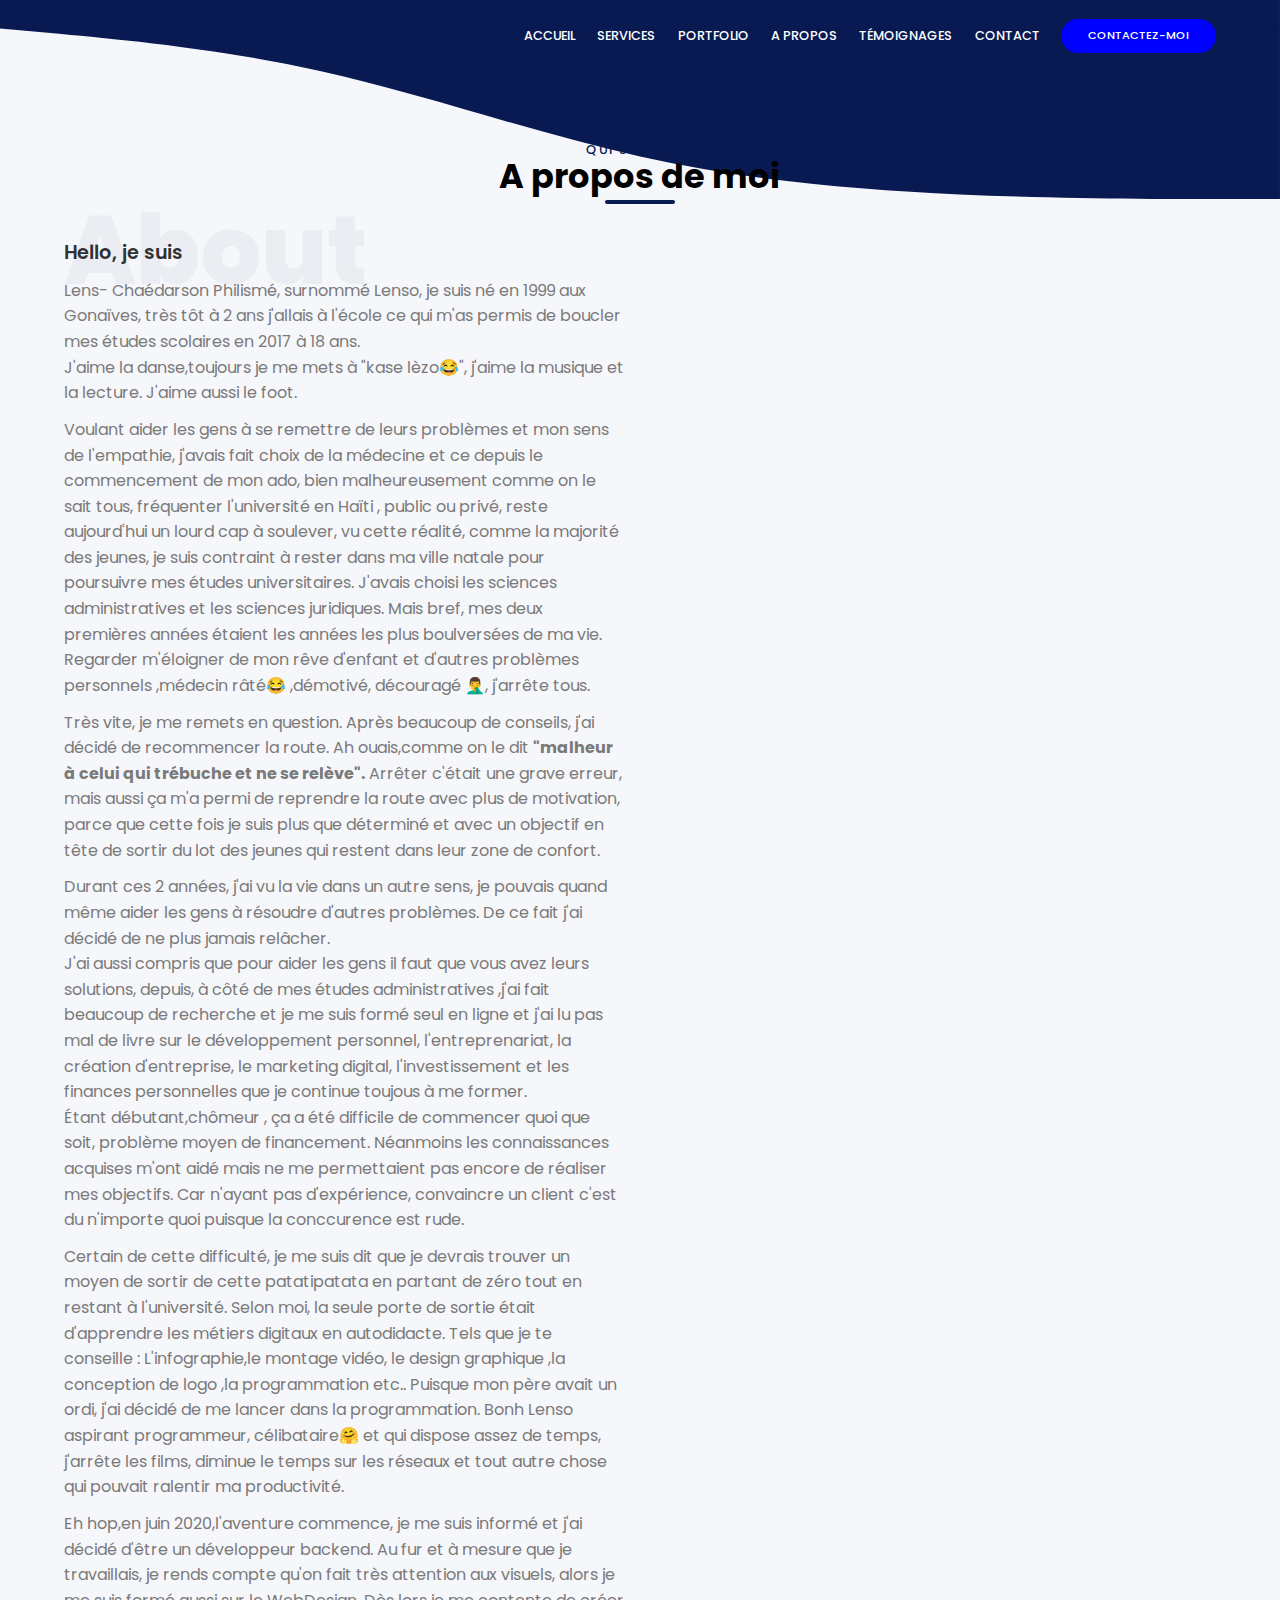
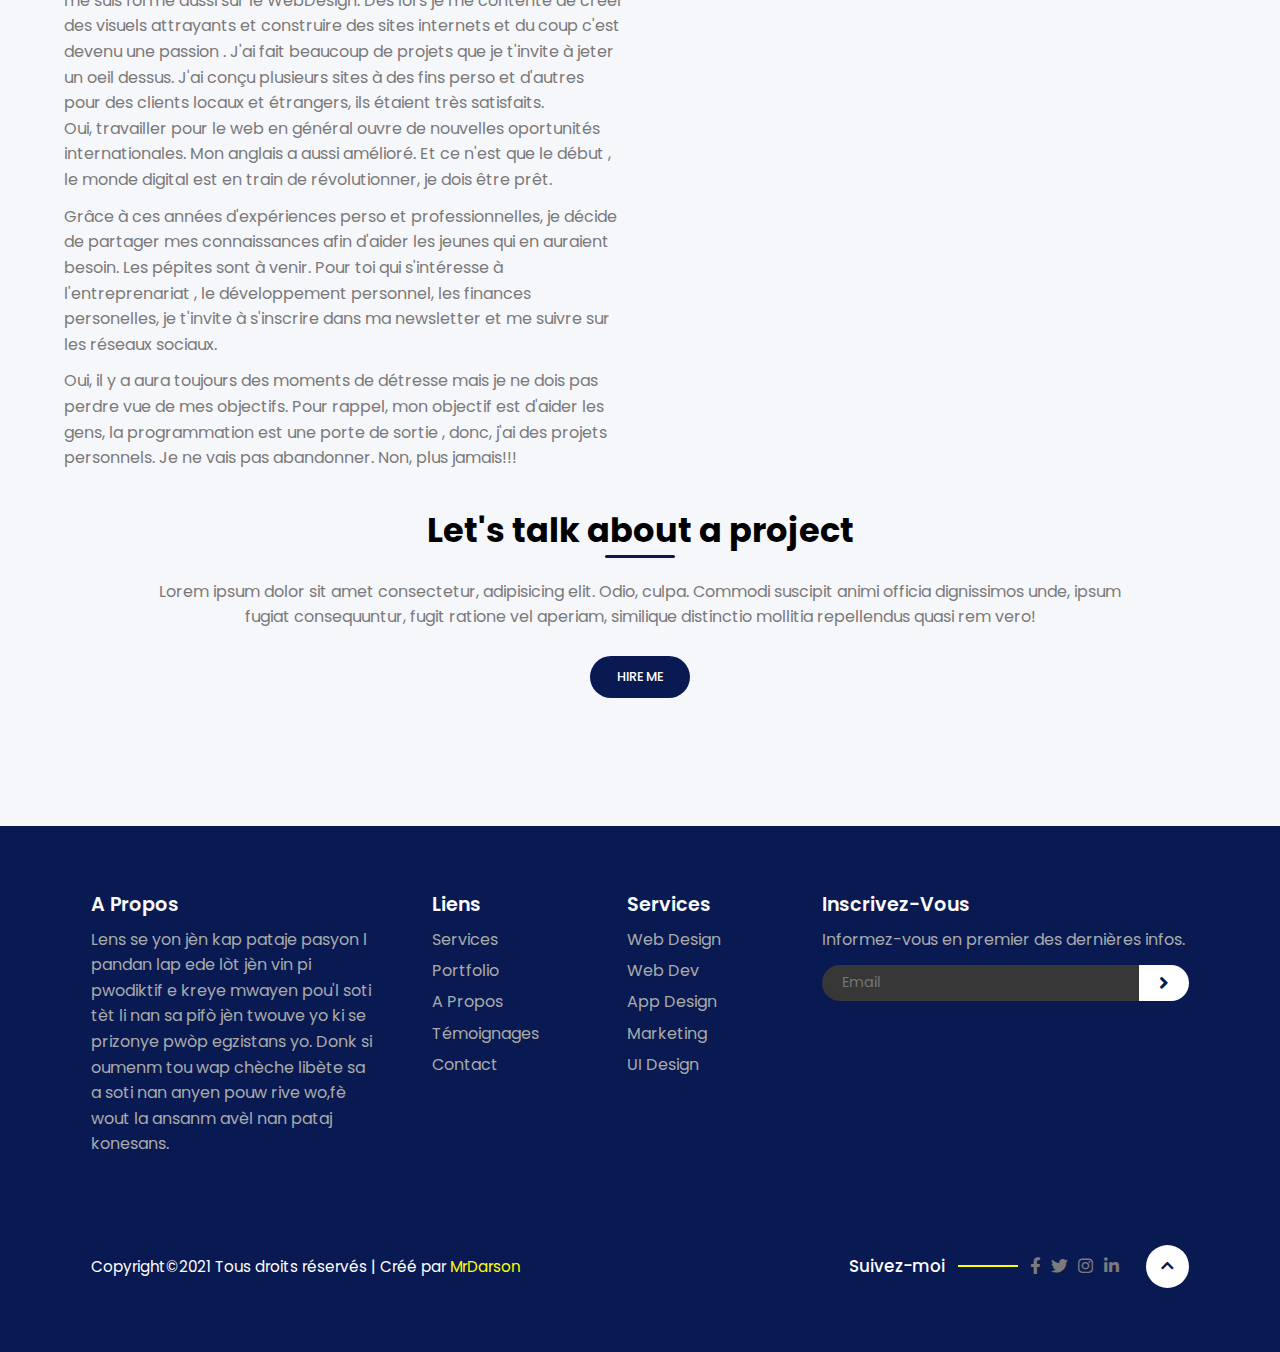
==== about.html @ 990c8903 "Add files via upload" ====
<!doctype html>
<html lang="fr" class="">
  <head>
    <meta charset="utf-8">
    <title> A Propos de Lens | WebDev</title>
    
    <link rel="stylesheet" href="style.css" />
    <link
      rel="stylesheet"
      href="https://cdnjs.cloudflare.com/ajax/libs/font-awesome/5.15.1/css/all.min.css"
    />

    <link
      rel="stylesheet"
      href="https://unpkg.com/swiper/swiper-bundle.min.css"
    />
    
    <script type="text/javascript"></script>
    				
  </head>
   
   
 <body>
    
    
    <header id="header">
        <div class="overlay overlay-lg">
         <svg xmlns="http://www.w3.org/2000/svg" viewBox="0 0 1440 320"><path fill="#091A53" fill-opacity="1" d="M0,32L60,37.3C120,43,240,53,360,80C480,107,600,149,720,176C840,203,960,213,1080,218.7C1200,224,1320,224,1380,224L1440,224L1440,0L1380,0C1320,0,1200,0,1080,0C960,0,840,0,720,0C600,0,480,0,360,0C240,0,120,0,60,0L0,0Z"></path></svg>
          <img src="img/shapes/square.png" class="shape square" alt="" />
          <img src="img/shapes/circle.png" class="shape circle" alt="" />
          <img
            src="img/shapes/half-circle.png"
            class="shape half-circle1"
            alt=""
          />
          <img
            src="img/shapes/half-circle.png"
            class="shape half-circle2"
            alt=""
          />
          <img src="img/shapes/x.png" class="shape xshape" alt="" />
          <img src="img/shapes/wave.png" class="shape wave wave1" alt="" />
          <img src="img/shapes/wave.png" class="shape wave wave2" alt="" />
          <img src="img/shapes/triangle.png" class="shape triangle" alt="" />
          <img src="img/shapes/letters.png" class="letters" alt="" />
          <img src="img/shapes/points1.png" class="points points1" alt="" />
        </div>

        <nav>
          <div class="container">
            <div class="logo">
              <img src="./img/logo.png" alt="" />
            </div>

            <div class="links">
              <ul>
                <li>
                  <a href="#header">Accueil</a>
                </li>
                <li>
                  <a href="#services">Services</a>
                </li>
                <li>
                  <a href="#portfolio">Portfolio</a>
                </li>
                <li>
                  <a href="#about">A Propos</a>
                </li>
                <li>
                  <a href="#testimonials">Témoignages</a>
                </li>
                <li>
                  <a href="#contact">Contact</a>
                </li>
                <li>
                  <a href="#hireme" id="contact" class="active">Contactez-moi</a>
                </li>
              </ul>
            </div>

            <div class="hamburger-menu">
              <div class="bar"></div>
            </div>
          </div>
        </nav>
    
    
    <section class="about section" id="about">
        <div class="container">
          <div class="section-header">
            <h3 class="title" data-title="Qui suis-je ?">A propos de moi</h3>
          </div>

          <div class="section-body grid-2">
            <div class="column-1">
              <h3 class="title-sm">Hello, je suis</h3>
              <p class="text">
                Lens- Chaédarson Philismé, surnommé Lenso, je suis né en 1999 aux Gonaïves, très tôt à 2 ans j'allais à l'école ce qui m'as permis de boucler mes études scolaires en 2017 à 18 ans. </br> J'aime la danse,toujours je me mets à "kase lèzo😂", j'aime la musique et la lecture. J'aime aussi le foot.</p> 
                
               <p class="text"> Voulant aider les gens à se remettre de leurs problèmes et mon sens de l'empathie, j'avais fait choix de la médecine et ce depuis le commencement de mon ado, bien malheureusement comme on le sait tous, fréquenter l'université en Haïti , public ou privé, reste aujourd'hui un lourd cap à soulever, vu cette réalité, comme la majorité des jeunes, je suis contraint à rester dans ma ville natale pour poursuivre mes études universitaires. J'avais choisi les sciences administratives et les sciences juridiques. Mais bref, mes deux premières années étaient les années les plus boulversées de ma vie. Regarder m'éloigner de mon rêve d'enfant et d'autres problèmes personnels ,médecin râté😂 ,démotivé, découragé 🤦‍♂️, j'arrête tous.</p>
               
               <p class="text"> 
               		Très vite, je me remets en question. Après beaucoup de conseils, j'ai décidé de recommencer la route. Ah ouais,comme on le dit <b>"malheur à celui qui trébuche et ne se relève".</b> Arrêter c'était une grave erreur, mais aussi ça m'a permi de reprendre la route avec plus de motivation, parce que cette fois je suis plus que déterminé et avec un objectif en tête de sortir du lot des jeunes qui restent dans leur zone de confort.
         
              </p>
              
              <p class="text">
              					Durant ces 2 années, j'ai vu la vie dans un autre sens, je pouvais quand même aider les gens à résoudre d'autres problèmes. De ce fait j'ai décidé de ne plus jamais relâcher. </br> J'ai aussi compris que pour aider les gens il faut que vous avez leurs solutions, depuis, à côté de mes études administratives ,j'ai fait beaucoup de recherche et je me suis formé seul en ligne et j'ai lu pas mal de livre sur le développement personnel, l'entreprenariat, la création d'entreprise, le marketing digital, l'investissement et les finances personnelles que je continue toujous à me former.
              			</br> Étant débutant,chômeur , ça a été difficile de commencer quoi que soit, problème moyen de financement. Néanmoins les connaissances acquises m'ont aidé mais ne me permettaient pas encore de réaliser mes objectifs. Car n'ayant pas d'expérience, convaincre un client  c'est du n'importe quoi puisque la conccurence est rude. 
              	</p>
              	<p class="text">
              				Certain de cette difficulté, je me suis dit que je devrais trouver un moyen de sortir de cette patatipatata en partant de zéro tout en restant à l'université. Selon moi, la seule porte de sortie était d'apprendre les métiers digitaux en autodidacte. Tels que je te conseille : L'infographie,le montage vidéo, le design graphique ,la conception de logo ,la programmation etc.. Puisque mon père avait un ordi, j'ai décidé de me lancer dans la programmation. Bonh Lenso aspirant programmeur, célibataire🤗 et qui dispose assez de temps, j'arrête les films, diminue le temps sur les réseaux et tout autre chose qui pouvait ralentir ma productivité.
              					</p>
              					<p class="text">
              								Eh hop,en juin 2020,l'aventure commence, je me suis informé et j'ai décidé d'être un développeur backend. Au fur et à mesure que je travaillais, je rends compte qu'on fait très attention aux visuels, alors je me suis formé aussi sur le WebDesign. Dès lors je me contente de créer des visuels attrayants et construire des sites internets et du coup c'est devenu une passion . J'ai fait beaucoup de projets que je t'invite à jeter un oeil dessus. J'ai conçu plusieurs sites à des fins perso et d'autres pour des clients locaux et étrangers, ils étaient très satisfaits. </br>Oui, travailler pour le web en général ouvre de nouvelles oportunités internationales. Mon anglais a aussi amélioré. Et ce n'est que le début , le monde digital est en train de révolutionner, je dois être prêt. 
              					</p>
              					<p class="text">
              								
              					</p>
              					 <p class="text">
              					 				Grâce à ces années d'expériences perso et professionnelles, je décide de partager mes connaissances afin d'aider les jeunes qui en auraient besoin. Les pépites sont à venir. Pour toi qui s'intéresse à l'entreprenariat , le développement personnel, les finances personelles, je t'invite à s'inscrire dans ma newsletter et me suivre sur les réseaux sociaux.
              					 </p>
              					<p class="text" >
              								Oui, il y a aura toujours des moments de détresse mais je ne dois pas perdre vue de mes objectifs. Pour rappel, mon objectif est d'aider les gens, la programmation est une porte de sortie , donc, j'ai des projets  personnels. Je ne vais pas abandonner. Non, plus jamais!!!
              					</p>
             

            <div class="column-2 image">
              <img src="img/shapes/points4.png" class="points" alt="" />
              <img src="img/about.png" class="z-index" alt="" />
            </div>
          </div>
        </div>
      </section>
      
      <section class="hireme" id="hireme">
        <div class="container">
          <h3 class="title">Let's talk about a project</h3>
          <p class="text">
            Lorem ipsum dolor sit amet consectetur, adipisicing elit. Odio,
            culpa. Commodi suscipit animi officia dignissimos unde, ipsum fugiat
            consequuntur, fugit ratione vel aperiam, similique distinctio
            mollitia repellendus quasi rem vero!
          </p>
          <a href="#" class="btn">Hire me</a>
        </div>
      </section>

    
      <footer class="footer">
      <div class="container">
        <div class="grid-4">
          <div class="grid-4-col footer-about">
            <h3 class="title-sm">A Propos</h3>
            <p class="text">
              Lens se yon jèn kap pataje pasyon l pandan lap ede lòt jèn vin pi pwodiktif e kreye mwayen pou'l soti tèt li nan sa pifò jèn twouve yo ki se prizonye pwòp egzistans yo. Donk si oumenm tou wap chèche libète sa a soti nan anyen pouw rive wo,fè wout la ansanm avèl nan pataj konesans.
            </p>
          </div>

          <div class="grid-4-col footer-links">
            <h3 class="title-sm">Liens</h3>
            <ul>
              <li>
                <a href="#services">Services</a>
              </li>
              <li>
                <a href="#portfolio">Portfolio</a>
              </li>
              <li>
                <a href="#about">A Propos</a>
              </li>
              <li>
                <a href="#testimonials">Témoignages</a>
              </li>
              <li>
                <a href="#contact">Contact</a>
              </li>
            </ul>
          </div>

          <div class="grid-4-col footer-links">
            <h3 class="title-sm">Services</h3>
            <ul>
              <li>
                <a href="#">Web Design</a>
              </li>
              <li>
                <a href="#">Web Dev</a>
              </li>
              <li>
                <a href="#">App Design</a>
              </li>
              <li>
                <a href="#">Marketing</a>
              </li>
              <li>
                <a href="#">UI Design</a>
              </li>
            </ul>
          </div>

          <div class="grid-4-col footer-newstletter">
            <h3 class="title-sm">Inscrivez-Vous</h3>
            <p class="text">
              Informez-vous en premier des dernières infos.
            </p>
            <div class="footer-input-wrap">
              <input type="email" class="footer-input" placeholder="Email" />
              <a href="#" class="input-arrow">
                <i class="fas fa-angle-right"></i>
              </a>
            </div>
          </div>
        </div>

        <div class="bottom-footer">
          <div class="copyright">
            <p class="text">
              Copyright&copy;2021 Tous droits réservés | Créé par
              <span>MrDarson</span>
            </p>
          </div>

          <div class="followme-wrap">
            <div class="followme">
              <h3>Suivez-moi</h3>
              <span class="footer-line"></span>
              <div class="social-media">
                <a href="m.facebook.com/lensphilisme">
                  <i class="fab fa-facebook-f"></i>
                </a>
                <a href="twitter.com/darsonsituation">
                  <i class="fab fa-twitter"></i>
                </a>
                <a href="instagram.com/mrdarson">
                  <i class="fab fa-instagram"></i>
                </a>
                <a href="linkedin.com/">
                  <i class="fab fa-linkedin-in"></i>
                </a>
              </div>
            </div>

            <div class="back-btn-wrap">
              <a href="#" class="back-btn">
                <i class="fas fa-chevron-up"></i>
              </a>
            </div>
          </div>
        </div>
      </div>
    </footer>
    <script src="https://cdnjs.cloudflare.com/ajax/libs/jquery/3.5.1/jquery.min.js"></script>
    <script src="isotope.pkgd.min.js"></script>
    <script src="https://unpkg.com/swiper/swiper-bundle.min.js"></script>
    <script src="app.js"></script>
    
 </body>

</html>
---- style.css ----
@import url("https://fonts.googleapis.com/css2?family=Poppins:wght@100;200;300;400;500;600;700;800;900&display=swap");

:root {
  --dark-one: #333;
  --dark-two: #7a7a7a;
  --main-color:#091A53;
  --light-one: #fff;
  --light-two: #f9fafb;
  --light-three: #f6f7fb;
}
/*General setings*/

*,*::before,
*::after {
  margin: 0;
  padding: 0;
  box-sizing: border-box;
}

html {
  scroll-behavior: smooth;
}

body,
button,
input,
textarea {
  font-family: "Poppins", sans-serif;
}

a {
  text-decoration: none;
}

ul {
  list-style: none;
}

img {
  width: 100%;
}

.container {
  position: relative;
  z-index: 5;
  max-width: 92rem;
  padding: 0 4rem;
  margin: 0 auto;
}

.stop-scrolling {
  height: 100%;
  overflow: hidden;
}

.grid-2 {
  display: grid;
  grid-template-columns: repeat(2, 1fr);
  align-items: center;
  justify-content: center;
}

.text {
  font-size: 1.30rem;
  color: var(--dark-two);
  line-height: 1.6;
}

.column-1 {
  margin-right: 1.5rem;
}

.column-2 {
  margin-left: 1.5rem;
}

.image {
  position: relative;
  display: flex;
  align-items: center;
  justify-content: center;
}

.z-index {
  position: relative;
  z-index: 2;
}

.overlay {
  position: absolute;
  width: 100%;
  height: 100%;
  overflow: hidden;
  top: 0;
  left: 0;
}

.overlay .shape {
  width: initial;
  opacity: 0.13;
  position: absolute;
}

.overlay.overlay-lg .shape {
  height: 55px;
}

.overlay.overlay-lg .shape.wave {
  height: initial;
  width: 88px;
}

.overlay.overlay-lg .shape.xshape {
  height: 38px;
}

.overlay.overlay-sm .shape {
  filter: brightness(0) invert(1);
  opacity: 0.15;
  height: 40px;
}

.overlay.overlay-sm .shape.wave {
  height: initial;
  width: 70px;
}

.overlay.overlay-sm .shape.xshape {
  height: 30px;
}

.points {
  opacity: 0.3;
  position: absolute;
}

.section {
  padding: 7rem 0;
  overflow: hidden;
}

.section-header {
  text-align: center;
  margin-bottom: 1.5rem;
}

.title {
  position: relative;
  display: inline-block;
  padding-bottom: 1rem;
  line-height: 1;
  font-size: 2.8rem;
  margin-bottom: 0.6rem;
}

.title:before {
  content: attr(data-title);
  display: block;
  margin-bottom: 0.4rem;
  color: var(--main-color);
  font-size: 1.15rem;
  font-weight: 500;
  text-transform: uppercase;
  letter-spacing: 3px;
}

.title:after {
  content: "";
  position: absolute;
  width: 90px;
  height: 5px;
  border-radius: 3px;
  background-color: var(--main-color);
  bottom: 0;
  left: 50%;
  transform: translateX(-50%);
}

.section-header .text {
  max-width: 600px;
  margin: 0 auto;
}

.title-sm {
  color: var(--dark-one);
  font-weight: 600;
  font-size: 1.6rem;
}

.points-sq {
  width: 210px;
}

.btn {
  display: inline-block;
  padding: 0.85rem 2rem;
  background-color: var(--main-color);
  color: var(--light-one);
  border-radius: 2rem;
  font-size: 1.05rem;
  text-transform: uppercase;
  font-weight: 500;
  transition: 0.3s;
}

.btn:hover {
    color: yellow;
 
  
}

.btn.small {
  padding: 0.7rem 1.8rem;
  font-size: 1rem;
}

/* End Genral Styles */

/* Header */

header {
  width: 100%;
  background-color: var(--light-three);
  overflow: hidden;
  position: relative;
}

nav {
  width: 100%;
  position: relative;
  z-index: 50;
}

nav .container {
  display: flex;
  justify-content: space-between;
  height: 6rem;
  align-items: center;
}

.logo {
  width: 80px;
  display: flex;
  align-items: center;
}

.links ul {
  display: flex;
}

.links a {
  display: inline-block;
  padding: 0.9rem 1.2rem;
  color: white;
  font-size: 1.05rem;
  text-transform: uppercase;
  font-weight: 500;
  line-height: 1;
  transition: 0.3s;
}

.links a.active {
  background-color: blue;
  color: var(--light-one);
  border-radius: 2rem;
  font-size: 1rem;
  padding: 0.9rem 2.1rem;
  margin-left: 1rem;
}

.links a:hover {
  color:yellow;
}

.links a.active:hover {
  color: var(--main-color);
  background-color: #fff;
}

.hamburger-menu {
  width: 2.7rem;
  height: 3rem;
  z-index: 100;
  position: relative;
  display: none;
  align-items: center;
  justify-content: flex-end;
}

.hamburger-menu .bar {
  position: relative;
  width: 2.1rem;
  height: 3px;
  border-radius: 3px;
  background-color: white;
  transition: 0.5s;
}

.bar:before,
.bar:after {
  content: "";
  position: absolute;
  width: 2.1rem;
  height: 3px;
  border-radius: 3px;
  background-color: white;
  transition: 0.5s;
}

.bar:before {
  transform: translateY(-9px);
}

.bar:after {
  transform: translateY(9px);
}

nav.open .hamburger-menu .bar {
  background-color: transparent;
  transform: rotate(360deg);
}

nav.open .hamburger-menu .bar:before {
  transform: translateY(0) rotate(45deg);
  background-color: var(--light-one);
}

nav.open .hamburger-menu .bar:after {
  transform: translateY(0) rotate(-45deg);
  background-color: var(--light-one);
}

nav.open .links {
  transform: translateX(0);
}

.header-content .container.grid-2 {
  grid-template-columns: 2.5fr 3.5fr;
  min-height: calc(100vh - 6rem);
  padding-bottom: 2.5rem;
  text-align: left;
}

.header-title {
  font-size: 3.8rem;
  line-height: 0.8;
  color: var(--dark-one);
}

.header-content .text {
  margin: 2.15rem 0;
}

.header-content .image .img-element {
  max-width: 750px;
}

header .points1 {
  width: 420px;
  bottom: -75px;
  left: -150px;
}

header .points2 {
  width: 70%;
  top: 65%;
  left: 71%;
}

header .square {
  right: 68%;
  top: 71%;
}

header .triangle {
  right: 7%;
  bottom: 75%;
}

header .xshape {
  right: 4%;
  bottom: 50%;
}

header .half-circle1 {
  left: 50%;
  bottom: 82%;
}

header .half-circle2 {
  left: 5%;
  top: 67%;
}

header .wave1 {
  bottom: 75%;
  left: 20%;
}

header .wave2 {
  bottom: 8%;
  right: 55%;
}

header .circle {
  left: 38%;
  bottom: 63%;
}

.letters {
  position: absolute;
  width: 13.5%;
  top: -5px;
  left: 15px;
  opacity: 0.06;
}

/* End header */

/* Services */

.cards {
  display: flex;
  justify-content: space-around;
  flex-wrap: wrap;
  width: 100%;
}

.card-wrap {
  position: relative;
  margin: 1.7rem 0.8rem;
}

.card {
  position: relative;
  width: 100%;
  max-width: 390px;
  min-height: 520px;
  background-color: var(--light-three);
  display: flex;
  align-items: center;
  justify-content: center;
  text-align: center;
  padding: 3rem 2rem;
  overflow: hidden;
  transition: 0.3s;
}

.card:before {
  content: attr(data-card);
  position: absolute;
  top: -15px;
  right: -15px;
  font-size: 6rem;
  font-weight: 800;
  line-height: 1;
  color: var(--main-color);
  opacity: 0.025;
}

.card:after {
  content: "";
  position: absolute;
  width: 100%;
  height: 0px;
  bottom: 0;
  left: 0;
  background-color: var(--main-color);
  transition: 0.3s;
}

.card-wrap:hover .card {
  transform: translateY(-15px);
}

.card-wrap:hover .card:after {
  height: 8px;
}

.icon {
  width: 90px;
  margin-bottom: 1.7rem;
}

.card .title-sm {
  line-height: 0.8;
}

.card .text {
  font-size: 1.15rem;
  margin: 1.8rem 0;
}

.services .points1 {
  bottom: -50px;
  left: -125px;
  opacity: 0.2;
  pointer-events: none;
}

.services .points2 {
  bottom: -70px;
  right: -65px;
  opacity: 0.2;
  pointer-events: none;
}

/* End Services */

/* Portfolio */

.portfolio {
  position: relative;
  width: 100%;
  background-color: var(--light-two);
}

.background-bg {
  position: absolute;
  width: 100%;
  height: 520px;
  top: 0;
  left: 0;
  background-color: var(--main-color);
}

.portfolio .title,
.portfolio .title:before {
  color: var(--light-one);
}

.portfolio .title:after {
  background-color: var(--light-one);
}

.filter {
  width: 100%;
  display: flex;
  align-items: center;
  justify-content: center;
  flex-wrap: wrap;
}

.filter-btn {
  border: none;
  outline: none;
  background-color: transparent;
  margin: 0.45rem 0.4rem;
  padding: 0.85rem 1.8rem;
  color: var(--light-one);
  text-transform: uppercase;
  font-weight: 500;
  font-size: 1.1rem;
  line-height: 1;
  cursor: pointer;
  border-radius: 2rem;
  transition: 0.3s;
}

.filter-btn.active {
  background-color: var(--light-one);
  color: var(--main-color);
}

.portfolio .square {
  top: 28%;
  left: 20%;
}

.portfolio .circle {
  top: 8%;
  right: 35%;
}

.portfolio .triangle {
  bottom: 10%;
  right: 4%;
}

.portfolio .half-circle1 {
  bottom: 13%;
  left: 5%;
}

.portfolio .half-circle2 {
  top: 35%;
  right: 20%;
}

.portfolio .xshape {
  top: 10%;
  right: 8%;
}

.portfolio .wave {
  top: 38%;
  left: 6%;
}

.grid {
  width: 100%;
  margin: 1.5rem 0;

}

.grid-item {
  width: 33.33%;
  padding: 1rem 1.2rem;
  display: flex;
  justify-content: center;
  align-items: center;
  float:left;
}

.gallery-image {
  position: relative;
  overflow: hidden;
  border-radius: 16px;
  height: 330px;
  width: 100%;
  cursor: pointer;
}

.gallery-image img {
  position: absolute;
  height: 115%;
  width: initial;
  top: 50%;
  left: 50%;
  transform: translate(-50%, -50%);
  transform-origin: center;
  transition: 0.5s;
}

.gallery-image .img-overlay {
  position: absolute;
  width: 100%;
  height: 100%;
  top: 0;
  left: 0;
  z-index: 2;
  color: var(--light-one);
  background-color: rgba(120, 76, 251, 0.55);
  display: flex;
  flex-direction: column;
  align-items: center;
  justify-content: flex-end;
  padding: 2rem 3.2rem;
  opacity: 0;
  transition: 0.5s;
}

.img-overlay .plus {
  position: relative;
  margin: auto 0;
}

.plus:before,
.plus:after {
  content: "";
  position: absolute;
  width: 4.5rem;
  height: 3px;
  top: 50%;
  left: 50%;
  transform: translate(-50%, -50%);
  background-color: var(--light-one);
  border-radius: 3px;
}

.plus:before {
  transform: translate(-50%, -50%) rotate(-90deg);
}

.img-description {
  width: 100%;
}

.img-overlay h3 {
  font-weight: 600;
  text-transform: uppercase;
  font-size: 1.5rem;
}

.img-overlay h5 {
  font-size: 1.15rem;
  font-weight: 300;
}

.gallery-image:hover .img-overlay {
  opacity: 1;
}

.gallery-image:hover img {
  transform: translate(-50%, -50%) scale(1.1);
}

.more-folio {
  display: flex;
  justify-content: center;
  clear: both;
}

/* End Portfolio */

/* About */

.about {
  overflow: hidden;
}

.about img {
  max-width: 600px;
}

.about .text {
  margin-top: 1rem;
}

.skills {
  margin: 1.5rem 0 2.5rem 0;
}

.skill {
  margin: 1rem 0;
}

.skill-title {
  color: #555;
  font-weight: 600;
  margin-bottom: 0.3rem;
}

.skill-bar {
  width: 70%;
  height: 8px;
  border-radius: 4px;
  background-color: #ece6fa;
  position: relative;
  overflow: hidden;
}

.skill-progress {
  position: absolute;
  height: 100%;
  width: 0%;
  top: 0;
  left: 0;
  background-color: var(--main-color);
  transition: 1s;
}

.about .column-1 {
  position: relative;
}

.about .column-1:before {
  content: "About";
  position: absolute;
  font-size: 8rem;
  font-weight: 800;
  color: var(--main-color);
  opacity: 0.04;
  top: 20px;
  left: 0;
  line-height: 0;
}

.about .points {
  width: 300px;
  top: 65%;
  left: 80%;
  opacity: 0.1;
}

/* End About */

/* Records */

.records {
  position: relative;
  background-color: var(--main-color);
  padding: 5.2rem 0;
}

.records .container {
  display: grid;
  grid-template-columns: repeat(4, 1fr);
  align-items: center;
  justify-content: center;
  text-align: center;
  grid-column-gap: 1.5rem;
  grid-row-gap: 2rem;
}

.record-circle {
  width: 180px;
  height: 180px;
  border-radius: 50%;
  margin: 0 auto;
  border: 4px solid var(--light-one);
  display: flex;
  flex-direction: column;
  justify-content: center;
  color: var(--light-one);
}

.record-circle.active {
  background-color: var(--light-one);
  color: var(--dark-one);
  box-shadow: 0 0 0 15px rgb(255, 255, 255, 0.5);
}

.number {
  font-weight: 400;
  font-size: 2.35rem;
}

.sub-title {
  font-weight: 400;
  font-size: 1.12rem;
  text-transform: uppercase;
}

.records .square1 {
  left: 8%;
  top: 10%;
}

.records .square2 {
  right: 90px;
  bottom: 70px;
}

.records .xshape {
  top: 45px;
  right: 120px;
}

.records .circle {
  left: 7%;
  bottom: 50px;
}

.records .triangle {
  left: 65%;
  bottom: 35px;
}

.records .wave1 {
  top: 35px;
  right: 30%;
}

.records .wave2 {
  bottom: 40px;
  left: 28%;
}

.records .half-circle {
  top: 30px;
  right: 50%;
}

/* End Records */

/* Blog */

.blog-wrapper {
  display: flex;
  width: 100%;
  justify-content: space-around;
  flex-wrap: wrap;
}

.blog-wrap {
  position: relative;
  margin: 1.3rem 0.5rem;
}

.blog-card {
  max-width: 420px;
  width: 100%;
  overflow: hidden;
  background-color: var(--light-two);
  transition: 0.3s;
  position: relative;
}

.blog-card:after {
  content: "";
  position: absolute;
  width: 1100%;
  height: 0px;
  bottom: 0;
  left: 0;
  background-color: var(--main-color);
  transition: 0.3s;
}

.blog-image {
  width: 100%;
  height: 270px;
  position: relative;
  overflow: hidden;
}

.blog-image img {
  position: absolute;
  height: 105%;
  width: initial;
  top: 50%;
  left: 50%;
  transform: translate(-50%, -50%);
  transition: 0.5s;
}

.blog-content {
  padding: 2.1rem 2.2rem 2.7rem 2.2rem;
}

.blog-info {
  display: flex;
  flex-wrap: wrap;
  margin-bottom: 0.5rem;
}

.blog-info h5 {
  color: var(--main-color);
  font-weight: 400;
  text-transform: uppercase;
  font-size: 1.05rem;
  letter-spacing: 2px;
}

.blog-date {
  margin-right: 2rem;
}

.blog-user i {
  margin-right: 0.2rem;
  font-size: 1rem;
}

.blog-text {
  margin: 0.5rem 0 1.5rem 0;
  font-size: 1.2rem;
  line-height: 1.6;
  color: #666;
}

.blog-card:hover {
  transform: translateY(-15px);
}

.blog-card:hover:after {
  height: 8px;
}

.blog-card:hover .blog-image img {
  transform: translate(-50%, -50%) scale(1.15);
}

.blog .points {
  top: 72%;
  right: 71%;
  opacity: 0.15;
}

/* End Blog */

/* Testimonials */

.testimonials {
  background-color: var(--light-two);
  overflow: hidden;
}

.testi-content {
  margin-top: 6rem;
}

.reviews {
  overflow: hidden;
}

.review {
  position: relative;
  padding: 2rem 1.5rem;
}

.quote {
  position: absolute;
  top: 0;
  left: 0;
  color: var(--main-color);
  opacity: 0.04;
  font-size: 8rem;
}

.rate {
  display: flex;
  font-size: 1.4rem;
  color: #ebc000;
  margin-bottom: 1.5rem;
}

.rate i {
  margin-right: 0.3rem;
}

.review-text {
  font-size: 1.35rem;
  font-weight: 300;
  color: #444;
  line-height: 1.7;
}

.review-info {
  margin-top: 2rem;
}

.review-name {
  font-size: 1.3rem;
  font-weight: 700;
  color: var(--dark-one);
}

.review-job {
  font-size: 1.15rem;
  font-weight: 300;
  color: #777;
}

.review-nav {
  bottom: 2.2rem;
  top: initial;
  font-size: 1.8rem;
  color: var(--main-color);
}

.swiper-button-next {
  right: 2rem;
  left: initial;
}

.swiper-button-prev {
  right: 4.5rem;
  left: initial;
}

.swiper-button-prev:after,
.swiper-button-next:after {
  display: none;
}

/* End Testimonials */

/* Contact */

.contact {
  position: relative;
  width: 100%;
  padding: 13.5rem 0 8.5rem;
}

.contact:before,
.contact:after {
  content: "";
  position: absolute;
  width: 100%;
  z-index: -1;
  left: 0;
}

.contact:before {
  top: 0;
  height: 40%;
  background: url("../img/map.png") center center / cover;
}

.contact:after {
  top: 40%;
  height: 60%;
  background: url("../img/contact-bg.png") center bottom / cover;
}

.contact-box {
  width: 100%;
  background-color: var(--light-one);
  width: 100%;
  border-radius: 45px;
  padding: 5.5rem 4.5rem;
  display: grid;
  grid-template-columns: repeat(2, 1fr);
}

.contact-info {
  padding-right: 2rem;
}

.contact-form {
  padding-left: 2rem;
}

.contact-info .title:after {
  left: 0;
  transform: initial;
}

.information-wrap {
  margin-top: 2rem;
}

.information {
  display: flex;
  align-items: center;
}

.information:not(:last-child) {
  margin-bottom: 1.3rem;
}

.contact-icon {
  min-width: 67px;
  height: 67px;
  display: inline-block;
  border-radius: 50%;
  background-color: var(--main-color);
  color: var(--light-one);
  text-align: center;
  font-size: 1.4rem;
  margin-right: 1rem;
}

.contact-icon i {
  line-height: 67px;
}

.info-text {
  font-size: 1.3rem;
  display: inline-block;
}

.contact-form .title:after {
  display: none;
}

.contact-form .title {
  margin: 0;
}

.contact-form .row {
  width: 100%;
  display: grid;
  grid-template-columns: repeat(auto-fit, minmax(130px, 1fr));
  grid-column-gap: 0.6rem;
}

.contact-input {
  padding: 1.2rem 2.1rem;
  margin: 0.6rem 0;
  border: none;
  outline: none;
  background: #f3f3f3;
  border-radius: 4rem;
  font-weight: 600;
  font-size: 1.25rem;
  transition: 0.3s;
}

.contact-input::placeholder {
  font-weight: 400;
}

.contact-input.textarea {
  resize: none;
  min-height: 280px;
  border-radius: 2rem;
}

.contact-input:hover {
  background: #ececec;
}

.contact-input:focus {
  background: #eaeaea;
}

.contact-input .btn {
  margin-top: 0.6rem;
}

/* End Contact */

/* Hire me */

.hireme {
  padding: 12rem 0;
  margin-top: -10rem;
}

.hireme .container {
  text-align: center;
}

.hireme .title {
  margin-bottom: 1.3rem;
}

.hireme .text {
  max-width: 1000px;
  margin: 0 auto 1.6rem auto;
}

/* End Hire me */

/* Footer */

.footer {
  background-color: var(--main-color);
  padding: 6rem 0;
}

.footer .grid-4 {
  display: grid;
  grid-template-columns: 3.5fr 2fr 2fr 3fr;
}

.grid-4-col {
  padding: 0 1.7rem;
}

.footer .title-sm {
  color: #fafafa;
  margin-bottom: 0.9rem;
}

.footer .text {
  color: #aaa;
}

.footer-links a {
  color: #aaa;
  font-size: 1.25rem;
  display: inline-block;
  margin-bottom: 0.4rem;
  transition: 0.3s;
}

.footer-links a:hover {
  color: yellow;
}

.footer-input-wrap {
  display: grid;
  grid-template-columns: auto 50px;
  width: 100%;
  height: 50px;
  border-radius: 30px;
  overflow: hidden;
  margin-top: 1.2rem;
}

.footer-input {
  background: #373737;
  color: #333;
  outline: none;
  border: none;
  padding: 0 1.5rem;
  font-size: 1.1rem;
  transition: 0.3s;
}

.input-arrow {
  color: #091A53;
  background-color: white;
  display: flex;
  align-items: center;
  justify-content: center;
  font-size: 1.45rem;
  transition: 0.3s;
}

.input-arrow:hover {
  background-color: yellow;
}

.focus {
  background: #BFC4D9;
}

.bottom-footer {
  margin-top: 5.5rem;
  padding: 0 1.7rem;
  display: flex;
  align-items: center;
  justify-content: space-between;
}

.copyright .text {
  color: white;
  font-size: 1.2rem;
  display: inline-block;
  text-align: center;
}

.copyright .text span {
  color: yellow;
  cursor: pointer;
}

.followme-wrap {
  display: flex;
}

.followme {
  display: flex;
  align-items: center;
}

.followme h3 {
  color: white;
  font-weight: 500;
  font-size: 1.3rem;
}

.followme .footer-line {
  width: 60px;
  height: 2px;
  background-color: yellow;
  margin: 0 1.2rem;
  display: inline-block;
}

.social-media a {
  color: #7b7b7b;
  font-size: 1.3rem;
  margin-right: 0.4rem;
  transition: 0.3s;
}

.social-media a:hover {
  color:va (--light-one);
}

.back-btn-wrap {
  position: relative;
  margin-left: 2.5rem;
}

.back-btn {
  display: flex;
  align-items: center;
  justify-content: center;
  height: 55px;
  width: 55px;
  background-color: white;
  border-radius: 50%;
  color: var(--main-color);
  font-size: 1.2ain-colorx-shadow: 0 0 20px 1px rgba(0, 0, 0, 0.15);
  transition: 0.3s;
  position: relative;
  z-index: 2;
}

.back-btn:hover {
  background-color: yellow;
}

.back-btn-wrap:before {
  content: "";
  position: absolute;
  width: 60px;
  height: 60px;
  background-color: #fff;
  z-index: 1;
  top: 50%;
  left: 50%;
  transform: translate(-50%, -50%) scale(0.7);
  border-radius: 50%;
  opacity: 0.08;
  animation: scale 1.2s ease-out infinite 1s;
}

@keyframes scale {
  0% {
    transform: translate(-50%, -50%) scale(1);
    opacity: 0.15;
  }

  100% {
    transform: translate(-50%, -50%) scale(1.6);
    opacity: 0;
  }
}

/* End Footer */

/* Responsive */

@media (max-width: 1280px) {
  .text {
    font-size: 1rem;
  }

  .title {
    font-size: 2.1rem;
    padding-bottom: 0.65rem;
  }

  .title:before {
    margin-bottom: 0.2rem;
    font-size: 0.8rem;
    letter-spacing: 2px;
  }

  .title:after {
    height: 3.5px;
    width: 70px;
  }

  .title-sm {
    font-size: 1.2rem;
  }

  .btn {
    padding: 0.75rem 1.7rem;
    font-size: 0.8rem;
  }

  .btn.small {
    padding: 0.65rem 1.6rem;
    font-size: 0.7rem;
  }

  .section-header .text {
    max-width: 500px;
  }

  .section {
    padding: 4.5rem 0;
  }

  .column-1 {
    margin-right: 1rem;
  }

  .column-2 {
    margin-left: 1rem;
  }

  .overlay.overlay-lg .shape {
    height: 35px;
  }

  .overlay.overlay-lg .shape.wave {
    height: initial;
    width: 63px;
  }

  .overlay.overlay-lg .shape.xshape {
    height: 24px;
  }

  .overlay.overlay-sm .shape {
    height: 24px;
  }

  .overlay.overlay-sm .shape.wave {
    height: initial;
    width: 39px;
  }

  .overlay.overlay-sm .shape.xshape {
    height: 19px;
  }

  header .points1 {
    width: 270px;
    bottom: -50px;
    left: -75px;
  }

  header .points2 {
    width: 340px;
  }

  header .letters {
    width: 11%;
  }

  .header-content .image .img-element {
    max-width: 500px;
  }

  nav .container {
    height: 4.5rem;
  }

  .header-content .container.grid-2 {
    min-height: calc(100vh - 4.5rem);
    padding-bottom: 1.5rem;
  }

  .logo {
    width: 65px;
  }

  .links a {
    font-size: 0.8rem;
    padding: 0.65rem 0.7rem;
  }

  .links a.active {
    font-size: 0.7rem;
    padding: 0.7rem 1.7rem;
    margin-left: 0.6rem;
  }

  .header-title {
    font-size: 2.6rem;
  }

  .header-content .text {
    margin: 1.1rem 0;
  }

  .card {
    min-height: 390px;
    max-width: 290px;
    padding: 2.2rem 1.5rem;
  }

  .icon {
    width: 65px;
    margin-bottom: 0.8rem;
  }

  .card .text {
    font-size: 0.9rem;
    margin: 1rem 0;
  }

  .card:before {
    font-size: 5rem;
  }

  .card-wrap {
    margin: 1rem 0.6rem;
  }

  .services .points1 {
    left: -60px;
  }

  .points-sq {
    width: 150px;
  }

  .grid {
    margin: 0.8rem 0;
  }

  .grid-item {
    padding: 0.8rem;
  }

  .gallery-image {
    height: 250px;
    max-width: 325px;
  }

  .gallery-image .img-overlay {
    padding: 1.4rem 2rem;
  }

  .plus:before,
  .plus:after {
    width: 2.8rem;
  }

  .img-overlay h3 {
    font-size: 1.1rem;
  }

  .img-overlay h5 {
    font-size: 0.8rem;
  }

  .background-bg {
    height: 370px;
  }

  .filter-btn {
    padding: 0.6rem 1.45rem;
    font-size: 0.7rem;
  }

  .about img {
    max-width: 420px;
  }

  .about .text {
    margin-top: 0.7rem;
  }

  .skills {
    margin: 0.9rem 0 1.7rem 0;
  }

  .skill-title {
    font-size: 1rem;
  }

  .skill-bar {
    height: 6px;
  }

  .about .column-1:before {
    font-size: 6rem;
    top: 13px;
  }

  .about .points {
    width: 230px;
    left: 65%;
  }

  .record-circle {
    width: 150px;
    height: 150px;
    border-width: 3px;
  }

  .record-circle .number {
    font-size: 1.8rem;
  }

  .record-circle .sub-title {
    font-size: 0.9rem;
  }

  .blog-wrap {
    margin: 0.7rem 0.5rem;
  }

  .blog-card {
    max-width: 315px;
  }

  .blog-image {
    height: 200px;
  }

  .blog-content {
    padding: 1.8rem 1.7rem 1.9rem 1.7rem;
  }

  .blog-info {
    margin-bottom: 0.2rem;
  }

  .blog-info > * {
    font-size: 0.75rem !important;
  }

  .blog-user i {
    font-size: 0.8rem;
  }

  .blog-text {
    font-size: 0.9rem;
    margin: 0.2rem 0 0.8rem 0;
  }

  .rate {
    font-size: 1.15rem;
    margin-bottom: 1.1rem;
  }

  .review-text {
    font-size: 1.05rem;
  }

  .review-info {
    margin-top: 1.1rem;
  }

  .review-name {
    font-size: 1.05rem;
  }

  .review-job {
    font-size: 0.85rem;
  }

  .quote {
    font-size: 6.5rem;
  }

  .review-nav {
    font-size: 1.55rem;
  }

  .swiper-button-next {
    right: 2.5rem;
  }

  .swiper-button-prev {
    right: 4.5rem;
  }

  .contact {
    padding: 9rem 0 6rem 0;
  }

  .contact-form {
    padding-left: 1rem;
  }

  .contact-info {
    padding-right: 1rem;
  }

  .contact-box {
    padding: 3.6rem 3rem;
  }

  .information-wrap {
    margin-top: 1.2rem;
  }

  .contact-icon {
    min-width: 50px;
    height: 50px;
    font-size: 1rem;
    margin-right: 0.8rem;
  }

  .contact-icon i {
    line-height: 50px;
  }

  .info-text {
    font-size: 1.05rem;
  }

  .contact-input {
    font-size: 0.9rem;
    padding: 0.9rem 1.6rem;
    margin: 0.4rem 0;
  }

  .hireme {
    padding: 8rem 0;
  }

  .footer {
    padding: 4rem 0;
  }

  .footer-links a {
    font-size: 1rem;
  }

  .footer .title-sm {
    margin-bottom: 0.5rem;
  }

  .footer-input-wrap {
    height: 36px;
    margin-top: 0.8rem;
  }

  .footer-input {
    font-size: 0.9rem;
    padding: 0 1.2rem;
  }

  .input-arrow {
    font-size: 1.2rem;
  }

  .copyright .text {
    font-size: 0.95rem;
  }

  .followme h3 {
    font-size: 1.05rem;
  }

  .followme .footer-line {
    margin: 0 0.8rem;
  }

  .social-media a {
    font-size: 1.05rem;
  }

  .back-btn-wrap {
    margin-left: 1.3rem;
  }

  .back-btn {
    width: 43px;
    height: 43px;
    font-size: 0.9rem;
  }

  .back-btn-wrap:before {
    width: 45px;
    height: 45px;
  }
}

@media (max-width: 850px) {
  .grid-2 {
    grid-template-columns: 1fr !important;
  }

  .column-1 {
    margin-right: 0;
    margin-bottom: 1rem;
  }

  .column-2 {
    margin-left: 0;
    margin-top: 1rem;
  }

  .hamburger-menu {
    display: flex;
  }

  .header-content {
    margin-top: 1rem;
  }

  .header-title {
    font-size: 2.3rem;
  }

  .header-content .image {
    max-width: 400px;
    margin: 0 auto;
  }

  header .column-1 {
    max-width: 550px;
    margin: 0 auto;
  }

  .links {
    position: fixed;
    width: 100%;
    height: 100vh;
    top: 0;
    right: 0;
    background-color: #252525;
    display: flex;
    align-items: center;
    justify-content: center;
    text-align: center;
    transform: translateX(100%);
    transition: 0.5s;
  }

  .links ul {
    flex-direction: column;
  }

  .links a {
    color: var(--light-one);
  }

  .links a.active {
    margin-left: 0;
    margin: 0.5rem 0;
  }

  .header-content .container.grid-2 {
    min-height: 80vh;
  }

  .letters,
  header .half-circle2,
  header .points1,
  header .wave2 {
    display: none;
  }

  header .half-circle1 {
    bottom: 55%;
    left: 23%;
  }

  header .circle {
    left: 8%;
    bottom: 40%;
  }

  header .wave1 {
    bottom: 87%;
    left: 75%;
  }

  header .square {
    top: initial;
    bottom: 5%;
    left: 13%;
  }

  header .triangle {
    right: 14%;
    bottom: 63%;
  }

  header .points2 {
    width: 280px;
    bottom: -10px;
    left: 60%;
  }

  header .xshape {
    left: 90%;
    top: 54%;
  }

  .grid-item {
    width: 50%;
  }

  .gallery-image {
    height: 210px;
    max-width: 270px;
  }

  .background-bg {
    height: 340px;
  }

  .portfolio .half-circle1,
  .portfolio .triangle,
  .portfolio .half-circle2 {
    display: none;
  }

  .portfolio .square {
    top: 10%;
    left: 14%;
  }

  .portfolio .wave {
    top: 33%;
  }

  .portfolio .circle {
    right: 20%;
  }

  .portfolio .xshape {
    top: 25%;
  }

  .skill-bar {
    width: 100%;
  }

  .about .column-1:before {
    font-size: 5rem;
  }

  .about .points {
    top: 60%;
    left: 59%;
  }

  .records .wave1,
  .records .triangle {
    display: none;
  }

  .records .container {
    grid-template-columns: repeat(2, 1fr);
  }

  .records .wave2 {
    left: 48%;
  }

  .records .sqaure2 {
    bottom: 45%;
    right: 50px;
  }

  .testi-content {
    margin-top: 1.7rem;
  }

  .testi-content .image {
    max-width: 500px;
    margin: 0 auto;
  }

  .review-nav {
    bottom: 3rem;
  }

  .contact-box {
    grid-template-columns: 1fr;
    padding: 3.2rem 2.7rem;
  }

  .contact-info {
    padding-right: 0;
    padding-bottom: 0.5rem;
  }

  .contact-form {
    padding-left: 0;
    padding-top: 0.5rem;
  }

  .information-wrap {
    margin-top: 0.7rem;
  }

  .information:not(:last-child) {
    margin-bottom: 0.8rem;
  }

  .contact-input.textarea {
    min-height: 220px;
  }

  .contact:before {
    height: 25%;
  }

  .contact:after {
    height: 75%;
    top: 25%;
  }

  .footer .grid-4 {
    grid-template-columns: repeat(2, 1fr);
    max-width: 500px;
    margin: 0 auto;
    text-align: center;
  }

  .footer-about {
    grid-column: 1 / 3;
  }

  .footer-newstletter {
    grid-column: 1 / 3;
  }

  .grid-4-col {
    margin: 1rem 0;
    padding: 0;
  }

  .footer-input-wrap {
    max-width: 300px;
    margin: 0.95rem auto 0 auto;
    grid-template-columns: auto 45px;
  }

  .bottom-footer {
    flex-direction: column;
    justify-items: center;
    align-items: center;
    padding: 1.5rem 0 0 0;
    margin-top: 2.5rem;
    position: relative;
  }

  .bottom-footer:before {
    content: "";
    position: absolute;
    width: 90%;
    max-width: 500px;
    height: 1px;
    background-color: #7b7b7b;
    top: 0;
    left: 50%;
    transform: translate(-50%, -50%);
  }

  .followme-wrap {
    margin-top: 0.8rem;
  }
}

@media (max-width: 600px) {
  .grid-item {
    width: 100%;
  }
}

@media (max-width: 560px) {
  .container {
    padding: 0 2rem;
  }

  .title {
    font-size: 1.8rem;
  }

  .text {
    font-size: 0.92rem;
  }

  .overlay.overlay-lg .shape {
    height: 28px;
  }

  .overlay.overlay-lg .shape.wave {
    height: initial;
    width: 52px;
  }

  .overlay.overlay-lg .shape.xshape {
    height: 22px;
  }

  .records .container {
    grid-template-columns: 1fr;
  }

  .records .half-circle {
    top: 50%;
    left: 50px;
  }

  .records .wave2 {
    bottom: 50%;
    right: 20px;
    left: initial;
  }

  .records .xshape {
    right: 70px;
  }

  .records .square2 {
    bottom: 90px;
    right: 40px;
  }

  .testi-content {
    margin-top: 1rem;
  }

  .review {
    padding: 1.5rem 1rem;
  }

  .review-text {
    font-size: 0.9rem;
  }

  .review-nav {
    bottom: 1.5rem;
    font-size: 1.3rem;
  }

  .swiper-button-next {
    right: 1.3rem;
  }

  .swiper-button-prev {
    right: 3rem;
  }

  .contact {
    padding: 8rem 0 5rem 0;
  }

  .contact-info {
    display: none;
  }

  .contact-box {
    padding: 2.3rem 2rem;
    border-radius: 30px;
  }

  .contact:before {
    background-size: 200%;
  }

  .contact-form .row {
    grid-column-gap: 0.3rem;
  }

  .contact-input {
    font-size: 0.8rem;
    padding: 0.8rem 1.4rem;
    margin: 0.25rem 0;
  }
}

/* End Responsive */
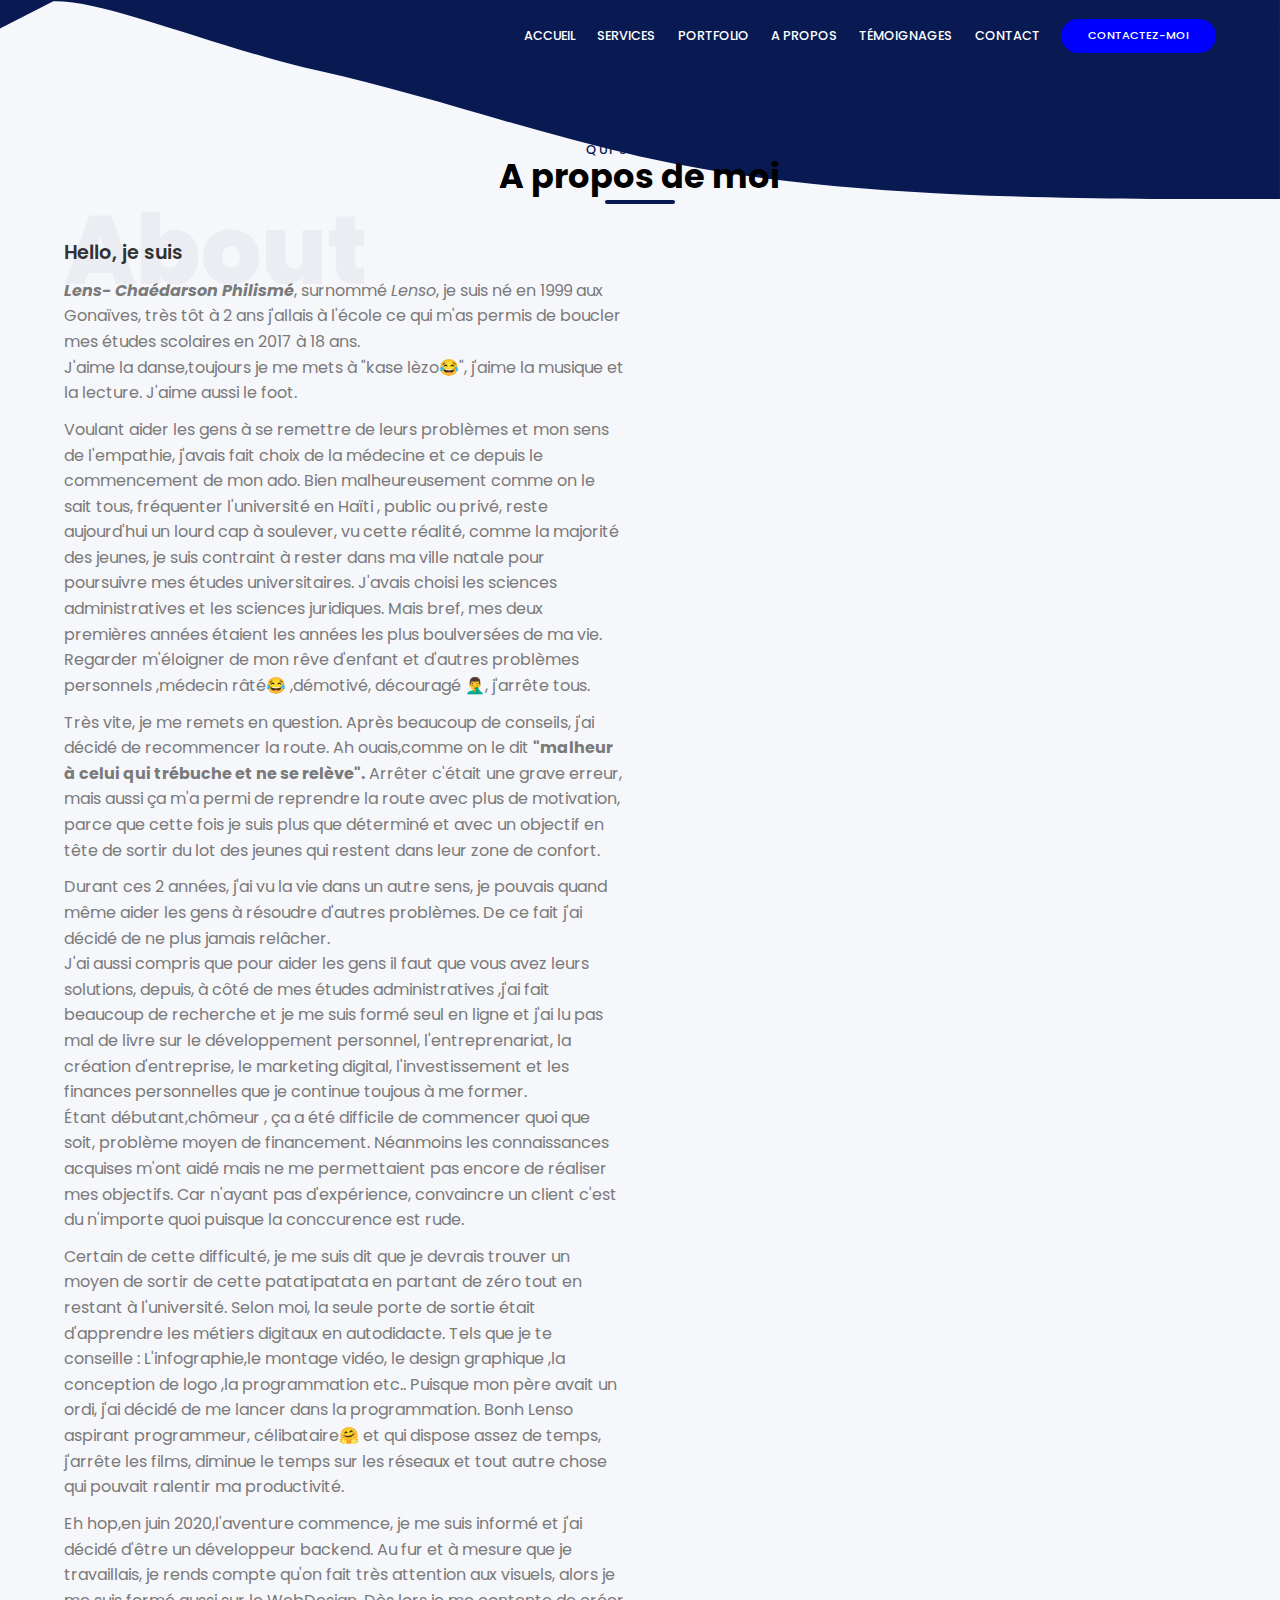
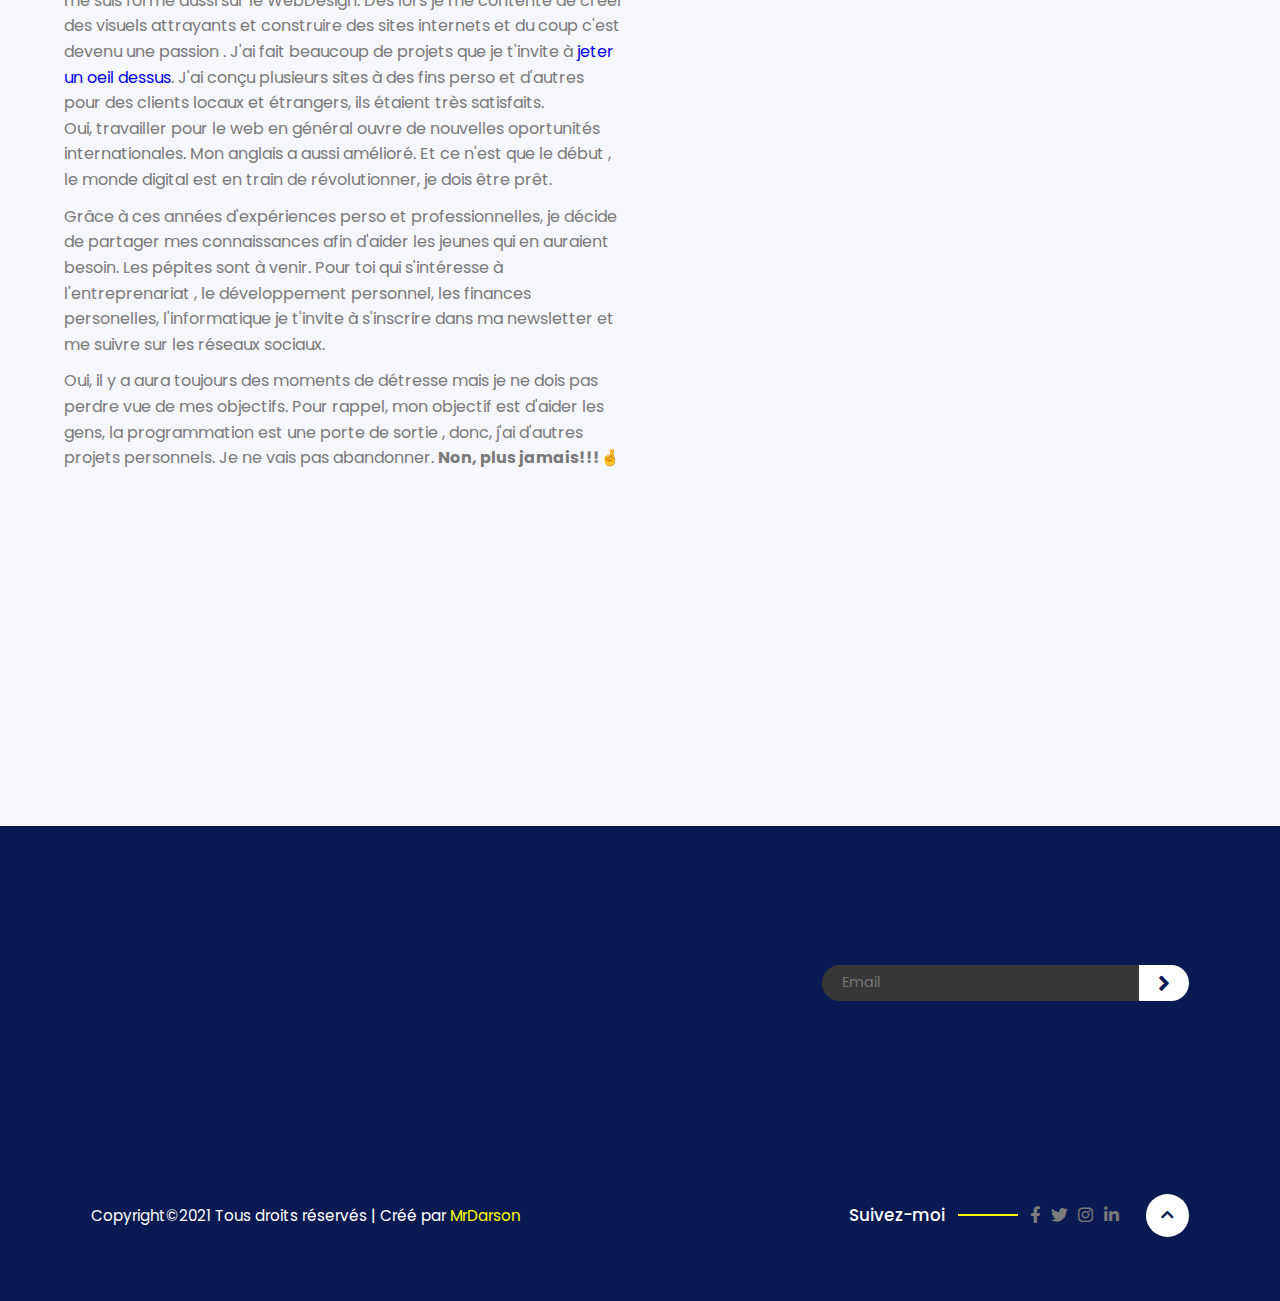
==== commit f8fa2c8b: "Add files via upload" ====
--- a/about.html
+++ b/about.html
@@ -2,6 +2,7 @@
 <html lang="fr" class="">
   <head>
     <meta charset="utf-8">
+    <meta name="viewport" content="width=device-width, initial-scale=1.0" />
     <title> A Propos de Lens | WebDev</title>
     
     <link rel="stylesheet" href="style.css" />
@@ -25,7 +26,7 @@
     
     <header id="header">
         <div class="overlay overlay-lg">
-         <svg xmlns="http://www.w3.org/2000/svg" viewBox="0 0 1440 320"><path fill="#091A53" fill-opacity="1" d="M0,32L60,37.3C120,43,240,53,360,80C480,107,600,149,720,176C840,203,960,213,1080,218.7C1200,224,1320,224,1380,224L1440,224L1440,0L1380,0C1320,0,1200,0,1080,0C960,0,840,0,720,0C600,0,480,0,360,0C240,0,120,0,60,0L0,0Z"></path></svg>
+         <svg xmlns="http://www.w3.org/2000/svg" viewBox="0 0 1440 320"><path fill="#091A53" fill-opacity="1" d="M0,32L60,1.3C120,0,240,53,360,80C480,107,600,149,720,176C840,203,960,213,1080,218.7C1200,224,1320,224,1380,224L1440,224L1440,0L1380,0C1320,0,1200,0,1080,0C960,0,840,0,720,0C600,0,480,0,360,0C240,0,120,0,60,0L0,0Z"></path></svg>
           <img src="img/shapes/square.png" class="shape square" alt="" />
           <img src="img/shapes/circle.png" class="shape circle" alt="" />
           <img
@@ -95,9 +96,9 @@
             <div class="column-1">
               <h3 class="title-sm">Hello, je suis</h3>
               <p class="text">
-                Lens- Chaédarson Philismé, surnommé Lenso, je suis né en 1999 aux Gonaïves, très tôt à 2 ans j'allais à l'école ce qui m'as permis de boucler mes études scolaires en 2017 à 18 ans. </br> J'aime la danse,toujours je me mets à "kase lèzo😂", j'aime la musique et la lecture. J'aime aussi le foot.</p> 
+                <i><b>Lens- Chaédarson Philismé</b></i>, surnommé <i>Lenso</i>, je suis né en 1999 aux Gonaïves, très tôt à 2 ans j'allais à l'école ce qui m'as permis de boucler mes études scolaires en 2017 à 18 ans. </br> J'aime la danse,toujours je me mets à "kase lèzo😂", j'aime la musique et la lecture. J'aime aussi le foot.</p> 
                 
-               <p class="text"> Voulant aider les gens à se remettre de leurs problèmes et mon sens de l'empathie, j'avais fait choix de la médecine et ce depuis le commencement de mon ado, bien malheureusement comme on le sait tous, fréquenter l'université en Haïti , public ou privé, reste aujourd'hui un lourd cap à soulever, vu cette réalité, comme la majorité des jeunes, je suis contraint à rester dans ma ville natale pour poursuivre mes études universitaires. J'avais choisi les sciences administratives et les sciences juridiques. Mais bref, mes deux premières années étaient les années les plus boulversées de ma vie. Regarder m'éloigner de mon rêve d'enfant et d'autres problèmes personnels ,médecin râté😂 ,démotivé, découragé 🤦‍♂️, j'arrête tous.</p>
+               <p class="text"> Voulant aider les gens à se remettre de leurs problèmes et mon sens de l'empathie, j'avais fait choix de la médecine et ce depuis le commencement de mon ado. Bien malheureusement comme on le sait tous, fréquenter l'université en Haïti , public ou privé, reste aujourd'hui un lourd cap à soulever, vu cette réalité, comme la majorité des jeunes, je suis contraint à rester dans ma ville natale pour poursuivre mes études universitaires. J'avais choisi les sciences administratives et les sciences juridiques. Mais bref, mes deux premières années étaient les années les plus boulversées de ma vie. Regarder m'éloigner de mon rêve d'enfant et d'autres problèmes personnels ,médecin râté😂 ,démotivé, découragé 🤦‍♂️, j'arrête tous.</p>
                
                <p class="text"> 
                		Très vite, je me remets en question. Après beaucoup de conseils, j'ai décidé de recommencer la route. Ah ouais,comme on le dit <b>"malheur à celui qui trébuche et ne se relève".</b> Arrêter c'était une grave erreur, mais aussi ça m'a permi de reprendre la route avec plus de motivation, parce que cette fois je suis plus que déterminé et avec un objectif en tête de sortir du lot des jeunes qui restent dans leur zone de confort.
@@ -112,17 +113,16 @@
               				Certain de cette difficulté, je me suis dit que je devrais trouver un moyen de sortir de cette patatipatata en partant de zéro tout en restant à l'université. Selon moi, la seule porte de sortie était d'apprendre les métiers digitaux en autodidacte. Tels que je te conseille : L'infographie,le montage vidéo, le design graphique ,la conception de logo ,la programmation etc.. Puisque mon père avait un ordi, j'ai décidé de me lancer dans la programmation. Bonh Lenso aspirant programmeur, célibataire🤗 et qui dispose assez de temps, j'arrête les films, diminue le temps sur les réseaux et tout autre chose qui pouvait ralentir ma productivité.
               					</p>
               					<p class="text">
-              								Eh hop,en juin 2020,l'aventure commence, je me suis informé et j'ai décidé d'être un développeur backend. Au fur et à mesure que je travaillais, je rends compte qu'on fait très attention aux visuels, alors je me suis formé aussi sur le WebDesign. Dès lors je me contente de créer des visuels attrayants et construire des sites internets et du coup c'est devenu une passion . J'ai fait beaucoup de projets que je t'invite à jeter un oeil dessus. J'ai conçu plusieurs sites à des fins perso et d'autres pour des clients locaux et étrangers, ils étaient très satisfaits. </br>Oui, travailler pour le web en général ouvre de nouvelles oportunités internationales. Mon anglais a aussi amélioré. Et ce n'est que le début , le monde digital est en train de révolutionner, je dois être prêt. 
+              								Eh hop,en juin 2020,l'aventure commence, je me suis informé et j'ai décidé d'être un développeur backend. Au fur et à mesure que je travaillais, je rends compte qu'on fait très attention aux visuels, alors je me suis formé aussi sur le WebDesign. Dès lors je me contente de créer des visuels attrayants et construire des sites internets et du coup c'est devenu une passion . J'ai fait beaucoup de projets que je t'invite à <a href="portfolio.html"> jeter un oeil dessus</a>. J'ai conçu plusieurs sites à des fins perso et d'autres pour des clients locaux et étrangers, ils étaient très satisfaits. </br>Oui, travailler pour le web en général ouvre de nouvelles oportunités internationales. Mon anglais a aussi amélioré. Et ce n'est que le début , le monde digital est en train de révolutionner, je dois être prêt. 
               					</p>
               					<p class="text">
               								
               					</p>
               					 <p class="text">
-              					 				Grâce à ces années d'expériences perso et professionnelles, je décide de partager mes connaissances afin d'aider les jeunes qui en auraient besoin. Les pépites sont à venir. Pour toi qui s'intéresse à l'entreprenariat , le développement personnel, les finances personelles, je t'invite à s'inscrire dans ma newsletter et me suivre sur les réseaux sociaux.
+              					 				Grâce à ces années d'expériences perso et professionnelles, je décide de partager mes connaissances afin d'aider les jeunes qui en auraient besoin. Les pépites sont à venir. Pour toi qui s'intéresse à l'entreprenariat , le développement personnel, les finances personelles, l'informatique je t'invite à s'inscrire dans ma newsletter et me suivre sur les réseaux sociaux.
               					 </p>
               					<p class="text" >
-              								Oui, il y a aura toujours des moments de détresse mais je ne dois pas perdre vue de mes objectifs. Pour rappel, mon objectif est d'aider les gens, la programmation est une porte de sortie , donc, j'ai des projets  personnels. Je ne vais pas abandonner. Non, plus jamais!!!
-              					</p>
+              								Oui, il y a aura toujours des moments de détresse mais je ne dois pas perdre vue de mes objectifs. Pour rappel, mon objectif est d'aider les gens, la programmation est une porte de sortie , donc, j'ai d'autres projets  personnels. Je ne vais pas abandonner. <b> Non, plus jamais!!!🤞</b>	</p>
              
 
             <div class="column-2 image">
@@ -135,14 +135,14 @@
       
       <section class="hireme" id="hireme">
         <div class="container">
-          <h3 class="title">Let's talk about a project</h3>
-          <p class="text">
+          <h3 class="title reveal-1">Let's talk about a project</h3>
+          <p class="text reveal-2">
             Lorem ipsum dolor sit amet consectetur, adipisicing elit. Odio,
             culpa. Commodi suscipit animi officia dignissimos unde, ipsum fugiat
             consequuntur, fugit ratione vel aperiam, similique distinctio
             mollitia repellendus quasi rem vero!
           </p>
-          <a href="#" class="btn">Hire me</a>
+          <a href="#" class="btn reveal-3">Hire me</a>
         </div>
       </section>
 
@@ -151,13 +151,13 @@
       <div class="container">
         <div class="grid-4">
           <div class="grid-4-col footer-about">
-            <h3 class="title-sm">A Propos</h3>
-            <p class="text">
-              Lens se yon jèn kap pataje pasyon l pandan lap ede lòt jèn vin pi pwodiktif e kreye mwayen pou'l soti tèt li nan sa pifò jèn twouve yo ki se prizonye pwòp egzistans yo. Donk si oumenm tou wap chèche libète sa a soti nan anyen pouw rive wo,fè wout la ansanm avèl nan pataj konesans.
+            <h3 class="title-sm reveal-1">A Propos</h3>
+            <p class="text reveal-2">
+              Passionné par le web , le développement personnel, les finances personnelles , l'entreprenariat, Lens veut aussi partager ses expériences aux jeunes. Faites partie de cette aventure.
             </p>
           </div>
 
-          <div class="grid-4-col footer-links">
+          <div class="grid-4-col footer-links reveal-3">
             <h3 class="title-sm">Liens</h3>
             <ul>
               <li>
@@ -178,7 +178,7 @@
             </ul>
           </div>
 
-          <div class="grid-4-col footer-links">
+          <div class="grid-4-col footer-links reveal-3">
             <h3 class="title-sm">Services</h3>
             <ul>
               <li>
@@ -200,8 +200,8 @@
           </div>
 
           <div class="grid-4-col footer-newstletter">
-            <h3 class="title-sm">Inscrivez-Vous</h3>
-            <p class="text">
+            <h3 class="title-sm reveal-2">Inscrivez-Vous</h3>
+            <p class="text reveal-3">
               Informez-vous en premier des dernières infos.
             </p>
             <div class="footer-input-wrap">
--- a/style.css
+++ b/style.css
@@ -7,6 +7,33 @@
   --light-one: #fff;
   --light-two: #f9fafb;
   --light-three: #f6f7fb;
+}
+
+[class*="reveal-"] {
+				opacity: 0;
+				transform: translateY(30px);
+		
+}
+
+.reveal-visible {
+				opacity:1;
+				transform:translateY(0);
+		    transition: 1s cubic-bezier(.5,0,0,1);
+}
+.reveal-1 {
+				transition-delay:.1s;
+}
+
+.reveal-2 {
+				transition-delay:.1s;
+}
+
+.reveal-3 {
+				transition-delay:.2s;
+}
+
+.reveal-4 {
+				transition-delay:.3s;
 }
 /*General setings*/
 
@@ -1779,7 +1806,7 @@
   }
 
   .input-arrow {
-    font-size: 1.2rem;
+    font-size: 1.5rem;
   }
 
   .copyright .text {
@@ -2095,13 +2122,17 @@
   }
 }
 
+
+
 @media (max-width: 600px) {
   .grid-item {
     width: 100%;
   }
 }
 
+
 @media (max-width: 560px) {
+
   .container {
     padding: 0 2rem;
   }
